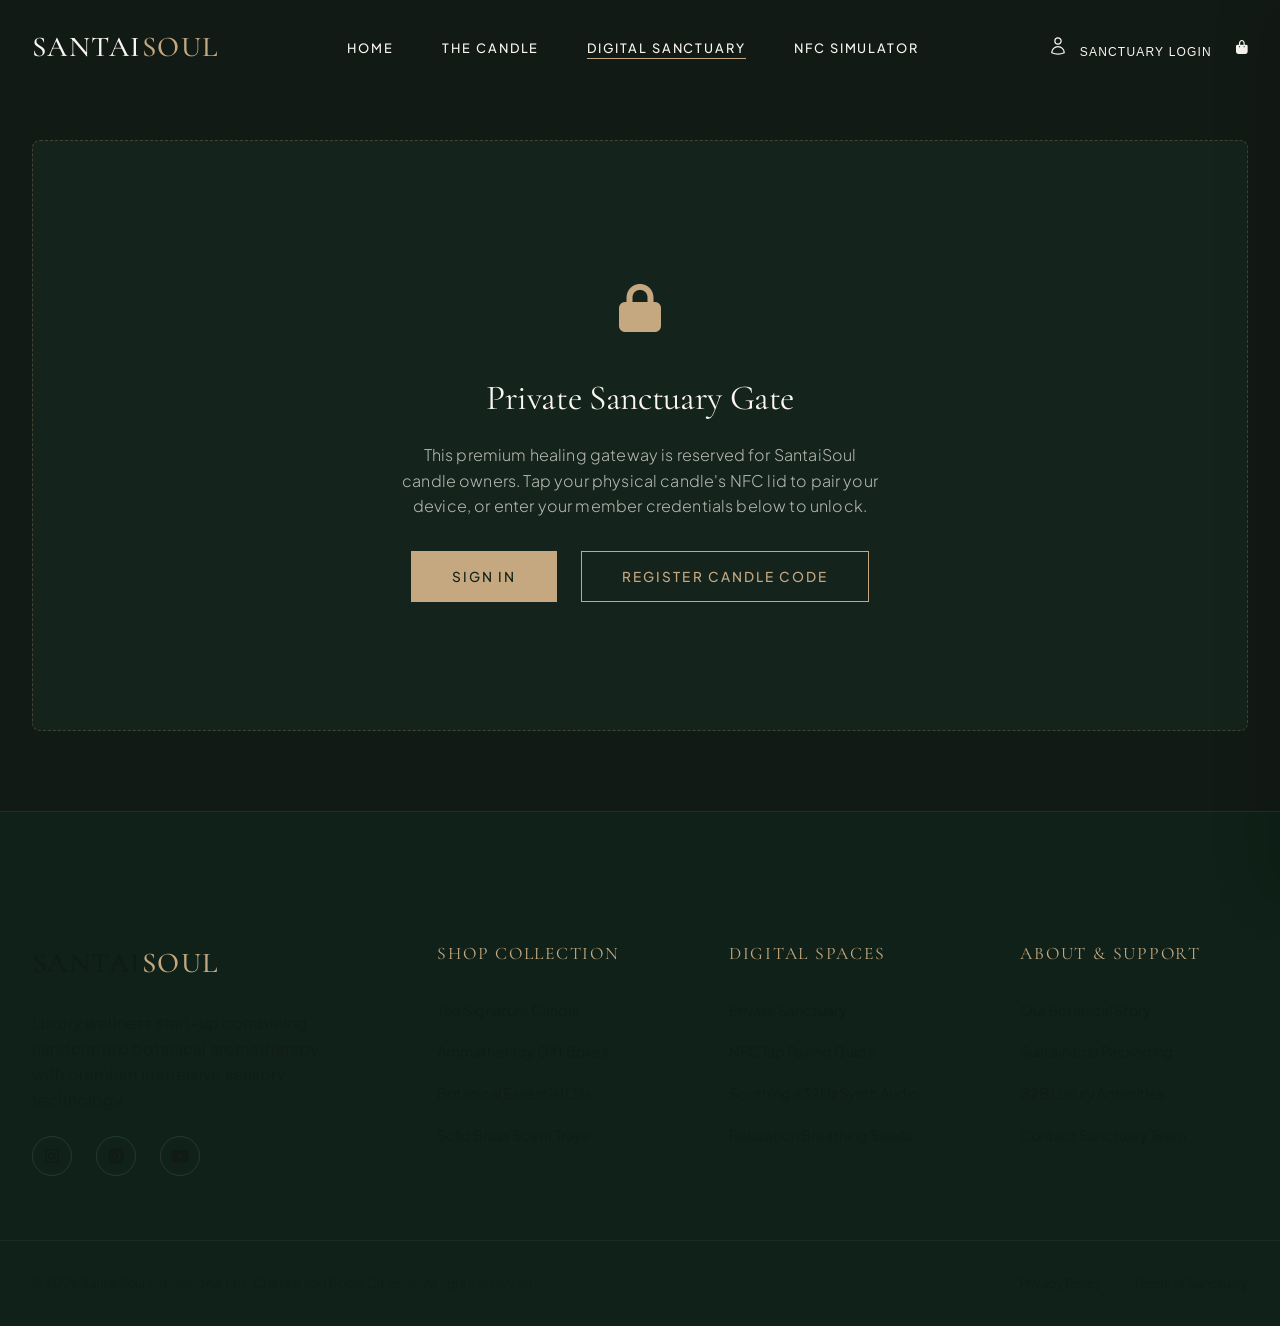
==== membership.html @ ef6b56a1 "Initial commit: High-fidelity SantaiSoul wellness website prototype with dynamic sound engine, Strip" ====
<!DOCTYPE html>
<html lang="en">
<head>
  <meta charset="UTF-8">
  <meta name="viewport" content="width=device-width, initial-scale=1.0">
  <title>Your Digital Sanctuary | SantaiSoul Wellness</title>
  <meta name="description" content="Enter your private digital sanctuary. Stream handcrafted 432Hz/528Hz meditation soundscapes generated in real-time.">
  
  <!-- CSS Stylesheets -->
  <link rel="stylesheet" href="assets/css/style.css">
  
  <!-- FontAwesome for Icons -->
  <link rel="stylesheet" href="https://cdnjs.cloudflare.com/ajax/libs/font-awesome/6.4.0/css/all.min.css">
</head>
<body class="dark-mode"> <!-- Force cozy night mode for premium meditation vibes -->

  <!-- --- NAVIGATION --- -->
  <header>
    <div class="container nav-container">
      <a href="index.html" class="logo" style="color: var(--color-text-light);">SANTAI<span>SOUL</span></a>
      
      <nav>
        <ul class="nav-links">
          <li><a href="index.html" style="color: var(--color-text-light);">Home</a></li>
          <li><a href="product.html" style="color: var(--color-text-light);">The Candle</a></li>
          <li><a href="membership.html" class="active" style="color: var(--color-text-light);">Digital Sanctuary</a></li>
          <li><a href="nfc-tap.html" style="color: var(--color-text-light);">NFC Simulator</a></li>
        </ul>
      </nav>
      
      <div class="nav-actions">
        <button class="nav-action-btn" id="login-nav-btn" aria-label="Sanctuary Login" style="color: var(--color-text-light);">
          <i class="fa-regular fa-user"></i>
        </button>
        <button class="nav-action-btn" id="cart-toggle" aria-label="Shopping Bag" style="color: var(--color-text-light);">
          <i class="fa-solid fa-bag-shopping"></i>
          <span class="cart-count" style="display: none;">0</span>
        </button>
      </div>
    </div>
  </header>

  <!-- --- MAIN GATEWAY CONTAINER --- -->
  <main class="container" style="padding-top: 140px; padding-bottom: 80px; min-height: 80vh;">
    
    <!-- --- STATE 1: GATED/LOCKED EXPERIENCE --- -->
    <div id="locked-sanctuary-view" class="sanctuary-locked-overlay" style="display: none;">
      <div class="locked-icon">
        <i class="fa-solid fa-lock"></i>
      </div>
      <h1 class="locked-title">Private Sanctuary Gate</h1>
      <p class="locked-desc">This premium healing gateway is reserved for SantaiSoul candle owners. Tap your physical candle's NFC lid to pair your device, or enter your member credentials below to unlock.</p>
      <div style="display:flex; gap:1.5rem;">
        <button onclick="triggerMSModal('login')" class="btn-premium solid-gold">Sign In</button>
        <button onclick="triggerMSModal('signup')" class="btn-premium outline-gold">Register Candle Code</button>
      </div>
    </div>

    <!-- --- STATE 2: ACTIVE PREMIUM DASHBOARD --- -->
    <div id="active-sanctuary-view" style="display: none;">
      
      <!-- Welcome Header -->
      <div class="dashboard-header">
        <div class="dashboard-user">
          <div class="user-avatar" id="user-initials">VS</div>
          <div class="user-details">
            <h2 id="user-welcome-title">Welcome, Victor Masterpiece</h2>
            <span>Active Premium Member</span>
          </div>
        </div>
        <div>
          <button onclick="logoutSanctuary()" class="btn-premium outline-gold" style="padding: 0.6rem 1.2rem; font-size:0.75rem;">Sign Out</button>
        </div>
      </div>

      <!-- Main Dashboard Grid -->
      <div class="sanctuary-grid">
        
        <!-- Web Audio Synthesizer Interface -->
        <div class="healing-player-container">
          <div class="breathing-ring-wrapper">
            <div class="breathing-ring">
              <div class="breathing-ring-core" id="breathing-ring-core"></div>
            </div>
          </div>
          <div class="breathing-state-txt" id="breathing-state-text">Sanctuary Paused</div>
          
          <div style="margin-top: 1.5rem; max-width: 480px; margin-bottom: 2rem;">
            <h3 id="dash-current-track-title" style="font-size: 1.8rem; color: var(--color-gold-accent); margin-bottom: 0.5rem;">Grounding Earth (432Hz)</h3>
            <p id="dash-current-track-desc" style="font-size: 0.85rem; color: rgba(250,246,240,0.6);">Deep earthy frequencies to calm the nervous system and release muscle tension.</p>
          </div>

          <!-- Controls -->
          <div class="player-controls">
            <button class="player-btn" onclick="healingSynth.triggerSingleChime()" title="Trigger Wind Bell">
              <i class="fa-solid fa-bell"></i>
            </button>
            <button class="player-btn play-pause" id="dash-play-pause" title="Play / Silence">
              <svg width="24" height="24" viewBox="0 0 24 24" fill="currentColor" style="color: var(--color-green-dark); margin-left: 3px;">
                <path d="M8 5v14l11-7z"/>
              </svg>
            </button>
            <button class="player-btn" onclick="toggleChimesToggle()" id="chimes-toggle" title="Toggle Auto Breeze" style="color: var(--color-gold-accent); border-color: var(--color-gold-accent);">
              <i class="fa-solid fa-wind"></i>
            </button>
          </div>
        </div>

        <!-- Audio Playlist presets selector -->
        <div class="playlist-container" style="background: rgba(250,246,240,0.02); border: 1px solid rgba(250,246,240,0.05); padding: 1.5rem; border-radius:8px;">
          <h4>Healing Frequencies presets</h4>
          
          <div class="playlist-track active" data-index="0">
            <div class="track-meta">
              <span class="track-number">01</span>
              <div>
                <div class="track-title">Grounding Earth (432Hz)</div>
                <div style="font-size:0.7rem; color: rgba(250,246,240,0.4); text-transform:uppercase; letter-spacing:0.05em;">Lichen & Moss Sync</div>
              </div>
            </div>
            <span class="track-duration"><i class="fa-solid fa-waveform"></i> Drone</span>
          </div>

          <div class="playlist-track" data-index="1">
            <div class="track-meta">
              <span class="track-number">02</span>
              <div>
                <div class="track-title">Celestial Calm (528Hz)</div>
                <div style="font-size:0.7rem; color: rgba(250,246,240,0.4); text-transform:uppercase; letter-spacing:0.05em;">Cosmic Lavender Sync</div>
              </div>
            </div>
            <span class="track-duration"><i class="fa-solid fa-waveform"></i> Solar</span>
          </div>

          <div class="playlist-track" data-index="2">
            <div class="track-meta">
              <span class="track-number">03</span>
              <div>
                <div class="track-title">Aura Cleansing (396Hz)</div>
                <div style="font-size:0.7rem; color: rgba(250,246,240,0.4); text-transform:uppercase; letter-spacing:0.05em;">Essential Botanical Sync</div>
              </div>
            </div>
            <span class="track-duration"><i class="fa-solid fa-waveform"></i> Sub-Bass</span>
          </div>

          <div style="margin-top: 2rem; border-top: 1px solid rgba(250,246,240,0.08); padding-top: 1.5rem;">
            <h4 style="border-bottom:none; margin-bottom: 0.5rem;">Aromatherapy Session Log</h4>
            <p style="font-size:0.8rem; color:rgba(250,246,240,0.5); margin-bottom: 1rem;">Log today's self-care pairing to record your cortisol trends.</p>
            <button onclick="logAromaSession()" class="btn-premium outline-gold" style="width:100%; padding:0.8rem 1rem; font-size:0.8rem;">Log Scent Session</button>
          </div>
        </div>

      </div>

    </div>

  </main>

  <!-- --- FOOTER --- -->
  <footer>
    <div class="container footer-grid">
      <div class="footer-brand-col">
        <a href="index.html" class="logo" style="color: var(--color-cream-primary);">SANTAI<span>SOUL</span></a>
        <p>Luxury wellness start-up combining handcrafted botanical aromatherapy with premium immersive sensory technology.</p>
        <div class="footer-socials">
          <a href="#" class="footer-social-link" aria-label="Instagram"><i class="fa-brands fa-instagram"></i></a>
          <a href="#" class="footer-social-link" aria-label="Pinterest"><i class="fa-brands fa-pinterest"></i></a>
          <a href="#" class="footer-social-link" aria-label="YouTube"><i class="fa-brands fa-youtube"></i></a>
        </div>
      </div>
      <div>
        <h4 class="footer-col-title">Shop Collection</h4>
        <ul class="footer-links">
          <li><a href="product.html">The Signature Candle</a></li>
          <li><a href="#">Aromatherapy Gift Boxes</a></li>
          <li><a href="#">Botanical Essential Oils</a></li>
          <li><a href="#">Solid Brass Scent Trays</a></li>
        </ul>
      </div>
      <div>
        <h4 class="footer-col-title">Digital Spaces</h4>
        <ul class="footer-links">
          <li><a href="membership.html">Private Sanctuary</a></li>
          <li><a href="nfc-tap.html">NFC Tap Pairing Guide</a></li>
          <li><a href="#">Soothing 432Hz Synth Audio</a></li>
          <li><a href="#">Relaxation Breathing Swells</a></li>
        </ul>
      </div>
      <div>
        <h4 class="footer-col-title">About & Support</h4>
        <ul class="footer-links">
          <li><a href="#">Our Botanical Story</a></li>
          <li><a href="#">Sustainable Packaging</a></li>
          <li><a href="#">B2B Luxury Amenities</a></li>
          <li><a href="#">Contact Sanctuary Team</a></li>
        </ul>
      </div>
    </div>
    <div class="container footer-bottom">
      <p>&copy; 2026 SantaiSoul International Ltd. Crafted for Global Citizens. All rights reserved.</p>
      <div style="display: flex; gap: 2rem;">
        <a href="#">Privacy Policy</a>
        <a href="#">Terms of Sanctuary</a>
      </div>
    </div>
  </footer>

  <!-- --- SIDE BAR SHOPPING DRAWER --- -->
  <div class="cart-overlay" id="cart-overlay"></div>
  <div class="cart-drawer" id="cart-drawer">
    <div class="cart-header">
      <h3 class="cart-title">Your Sanctuary Bag</h3>
      <button class="close-cart-btn" id="close-cart"><i class="fa-solid fa-xmark"></i></button>
    </div>
    <div class="cart-items-wrapper" id="cart-items-container">
      <!-- Generated via JS -->
    </div>
    <div class="cart-footer">
      <div class="cart-subtotal-row">
        <span class="cart-subtotal-label">Subtotal</span>
        <span class="cart-subtotal-price" id="cart-subtotal">$0.00</span>
      </div>
      <button class="btn-premium solid-green" id="checkout-btn" style="width: 100%; display: none;">Checkout with Stripe</button>
    </div>
  </div>

  <!-- --- STRIPE CHECKOUT MODAL FRAME --- -->
  <div class="stripe-checkout-modal" id="stripe-checkout-modal">
    <div class="stripe-header">
      <div class="stripe-brand">
        <i class="fa-brands fa-stripe"></i> Stripe checkout
      </div>
      <button id="stripe-close" style="background:none; border:none; cursor:pointer; font-size:1.2rem;"><i class="fa-solid fa-xmark"></i></button>
    </div>
    <form id="stripe-payment-form" class="stripe-body">
      <div class="stripe-form-group">
        <label class="stripe-form-label" for="stripe-email">Email Address</label>
        <input type="email" id="stripe-email" class="stripe-input" placeholder="you@domain.com" required value="customer@globalwellness.com">
      </div>
      <div class="stripe-form-group">
        <label class="stripe-form-label">Credit Card Details</label>
        <div class="stripe-card-input-wrapper">
          <i class="fa-regular fa-credit-card" style="color: #635bff;"></i>
          <input type="text" class="stripe-input" placeholder="4242 4242 4242 4242" style="border:none; padding:0; flex-grow:1;" required value="4242 4242 4242 4242">
          <input type="text" placeholder="MM/YY" style="border:none; padding:0; width:50px; text-align:center;" required value="12/28">
          <input type="text" placeholder="CVC" style="border:none; padding:0; width:40px; text-align:center;" required value="123">
        </div>
      </div>
      <div class="stripe-form-group">
        <label class="stripe-form-label" for="stripe-name">Name on Card</label>
        <input type="text" id="stripe-name" class="stripe-input" placeholder="Victor Masterpiece" required value="Victor Masterpiece">
      </div>
      <button type="submit" id="stripe-submit-btn" class="stripe-submit-btn">Pay Now</button>
    </form>
  </div>

  <!-- --- MEMBERSTACK MODAL GATE --- -->
  <div class="memberstack-modal" id="memberstack-modal">
    <button class="ms-close-btn" id="ms-close"><i class="fa-solid fa-xmark"></i></button>
    <div class="ms-header">
      <h3 class="ms-logo" id="ms-modal-title">Join the <span>Sanctuary</span></h3>
      <p class="ms-subtitle" id="ms-modal-subtitle">Sign up to unlock custom digital healing pathways, meditations, and sensory tracks.</p>
    </div>
    <form class="ms-form" id="ms-form">
      <div class="ms-input-group" id="name-group">
        <label class="ms-label" for="ms-name">Full Name</label>
        <input type="text" id="ms-name" class="ms-input" placeholder="Victor Masterpiece" value="Victor Masterpiece">
      </div>
      <div class="ms-input-group">
        <label class="ms-label" for="ms-email">Email Address</label>
        <input type="email" id="ms-email" class="ms-input" placeholder="client@santaisoul.com" required value="client@santaisoul.com">
      </div>
      <div class="ms-input-group">
        <label class="ms-label" for="ms-pass">Password</label>
        <input type="password" id="ms-pass" class="ms-input" placeholder="••••••••" required value="comfortingscent432">
      </div>
      <button type="submit" id="ms-submit-btn" class="btn-premium solid-green" style="margin-top: 1rem; width:100%;">Begin Your Journey</button>
    </form>
    <p class="ms-footer-text" id="ms-switch-type">Already a member? <a href="#">Sign In</a></p>
  </div>

  <!-- JavaScript Scripts -->
  <script src="assets/js/main.js"></script>
  <script src="assets/js/audio.js"></script>

  <script>
    // Premium Dashboard Authentication Guard
    document.addEventListener('DOMContentLoaded', () => {
      checkSanctuaryAuth();
    });

    function checkSanctuaryAuth() {
      const user = JSON.parse(localStorage.getItem('santaisoul_user'));
      const lockedView = document.getElementById('locked-sanctuary-view');
      const activeView = document.getElementById('active-sanctuary-view');

      if (user && user.premium) {
        lockedView.style.display = 'none';
        activeView.style.display = 'block';

        // Load personalized user details
        document.getElementById('user-welcome-title').textContent = `Welcome, ${user.name}`;
        
        // Init initials badge
        const initials = user.name.split(' ').map(n => n[0]).join('').toUpperCase().substring(0, 2);
        document.getElementById('user-initials').textContent = initials;
      } else {
        lockedView.style.display = 'flex';
        activeView.style.display = 'none';
      }
    }

    function logoutSanctuary() {
      localStorage.removeItem('santaisoul_user');
      if (typeof healingSynth !== 'undefined' && healingSynth.isPlaying) {
        healingSynth.stop();
      }
      alert("Logged out of Digital Sanctuary.");
      window.location.reload();
    }

    // Toggle auto chime breeze
    let chimesEnabled = true;
    function toggleChimesToggle() {
      const btn = document.getElementById('chimes-toggle');
      chimesEnabled = !chimesEnabled;
      
      if (chimesEnabled) {
        btn.style.color = "var(--color-gold-accent)";
        btn.style.borderColor = "var(--color-gold-accent)";
        // If synth is playing, trigger schedule chimes
        if (typeof healingSynth !== 'undefined') {
          healingSynth.chimeGain.gain.setValueAtTime(0.05, healingSynth.ctx.currentTime);
        }
      } else {
        btn.style.color = "rgba(250,246,240,0.3)";
        btn.style.borderColor = "rgba(250,246,240,0.1)";
        if (typeof healingSynth !== 'undefined' && healingSynth.ctx) {
          healingSynth.chimeGain.gain.setValueAtTime(0.0, healingSynth.ctx.currentTime);
        }
      }
    }

    function logAromaSession() {
      const user = JSON.parse(localStorage.getItem('santaisoul_user'));
      alert(`🌿 Session Logged! ${user.name}'s daily alignment score is 98%. Today's grounding frequency of 432Hz is successfully synchronized to the Soul Candle scent notes.`);
    }
  </script>
</body>
</html>
---- assets/css/style.css ----
/* @import Google Fonts */
@import url('https://fonts.googleapis.com/css2?family=Cormorant+Garamond:ital,wght@0,300;0,400;0,500;0,600;1,300;1,400&family=Plus+Jakarta+Sans:wght@300;400;500;600;700&display=swap');

/* --- PREMIUM DESIGN SYSTEM & VARIABLES --- */
:root {
  /* Color Palette */
  --color-green-primary: #1B3B2B;      /* Rich earthy forest green */
  --color-green-dark: #0F2118;         /* Deep obsidian green */
  --color-green-light: #2A523D;        /* Calming moss green */
  --color-cream-primary: #FAF6F0;     /* Elegant warm alabaster */
  --color-cream-dark: #F3ECE2;        /* Brushed linen */
  --color-cream-light: #FCFAF7;       /* Pure linen shine */
  --color-gold-accent: #C5A880;       /* Antique warm gold */
  --color-gold-hover: #D7BE9B;        /* Soft glowing gold */
  --color-charcoal-dark: #121A16;     /* Digital sanctuary background */
  --color-gray-dark: #2B3A32;
  --color-gray-light: #EBE5DC;
  --color-text-dark: #1B3B2B;
  --color-text-light: #FAF6F0;
  --color-text-muted: #6B7C73;

  /* Font Families */
  --font-serif: 'Cormorant Garamond', serif;
  --font-sans: 'Plus Jakarta Sans', sans-serif;

  /* Transition Speeds */
  --transition-fast: 0.2s cubic-bezier(0.25, 0.46, 0.45, 0.94);
  --transition-smooth: 0.4s cubic-bezier(0.16, 1, 0.3, 1);
  --transition-slow: 0.8s cubic-bezier(0.16, 1, 0.3, 1);

  /* Spacing */
  --spacing-xs: 0.5rem;
  --spacing-sm: 1rem;
  --spacing-md: 2rem;
  --spacing-lg: 4rem;
  --spacing-xl: 8rem;
}

/* --- CORE ELEMENTS & GLOBAL TYPOGRAPHY --- */
* {
  box-sizing: border-box;
  margin: 0;
  padding: 0;
}

html {
  scroll-behavior: smooth;
  font-size: 16px;
}

body {
  font-family: var(--font-sans);
  background-color: var(--color-cream-primary);
  color: var(--color-text-dark);
  line-height: 1.6;
  overflow-x: hidden;
  -webkit-font-smoothing: antialiased;
  -moz-osx-font-smoothing: grayscale;
}

body.dark-mode {
  background-color: var(--color-charcoal-dark);
  color: var(--color-text-light);
  --color-text-dark: #FAF6F0;
  --color-cream-primary: #121A16;
  --color-cream-dark: #18221D;
  --color-gray-light: #202D27;
}

h1, h2, h3, h4, h5, h6 {
  font-family: var(--font-serif);
  font-weight: 400;
  letter-spacing: -0.01em;
}

p {
  font-weight: 300;
  letter-spacing: 0.01em;
}

a {
  color: inherit;
  text-decoration: none;
  transition: var(--transition-fast);
}

img {
  max-width: 100%;
  height: auto;
  display: block;
}

/* --- REUSABLE UTILITIES --- */
.container {
  max-width: 1400px;
  margin: 0 auto;
  padding: 0 var(--spacing-md);
}

.flex-center {
  display: flex;
  align-items: center;
  justify-content: center;
}

.text-center {
  text-align: center;
}

.gold-accent-text {
  color: var(--color-gold-accent);
  font-family: var(--font-serif);
  font-style: italic;
  font-weight: 500;
}

/* --- BUTTONS & CONTROLS --- */
.btn-premium {
  display: inline-block;
  padding: 1rem 2.5rem;
  font-family: var(--font-sans);
  font-size: 0.85rem;
  font-weight: 500;
  text-transform: uppercase;
  letter-spacing: 0.15em;
  border-radius: 0;
  cursor: pointer;
  transition: var(--transition-smooth);
  position: relative;
  overflow: hidden;
  text-align: center;
}

.btn-premium.solid-green {
  background-color: var(--color-green-primary);
  color: var(--color-cream-primary);
  border: 1px solid var(--color-green-primary);
}

.btn-premium.solid-green:hover {
  background-color: var(--color-green-dark);
  border-color: var(--color-green-dark);
  transform: translateY(-2px);
  box-shadow: 0 10px 20px rgba(27, 59, 43, 0.15);
}

.btn-premium.outline-green {
  background-color: transparent;
  color: var(--color-green-primary);
  border: 1px solid var(--color-green-primary);
}

.btn-premium.outline-green:hover {
  background-color: var(--color-green-primary);
  color: var(--color-cream-primary);
  transform: translateY(-2px);
}

.btn-premium.solid-gold {
  background-color: var(--color-gold-accent);
  color: var(--color-green-dark);
  border: 1px solid var(--color-gold-accent);
}

.btn-premium.solid-gold:hover {
  background-color: var(--color-gold-hover);
  border-color: var(--color-gold-hover);
  transform: translateY(-2px);
  box-shadow: 0 10px 20px rgba(197, 168, 128, 0.25);
}

.btn-premium.outline-gold {
  background-color: transparent;
  color: var(--color-gold-accent);
  border: 1px solid var(--color-gold-accent);
}

.btn-premium.outline-gold:hover {
  background-color: var(--color-gold-accent);
  color: var(--color-green-dark);
  transform: translateY(-2px);
}

body.dark-mode .btn-premium.outline-green {
  color: var(--color-cream-primary);
  border-color: var(--color-cream-primary);
}
body.dark-mode .btn-premium.outline-green:hover {
  background-color: var(--color-cream-primary);
  color: var(--color-green-dark);
}

/* --- HEADER / NAVIGATION --- */
header {
  position: fixed;
  top: 0;
  left: 0;
  width: 100%;
  z-index: 100;
  padding: 1.5rem 0;
  transition: var(--transition-smooth);
}

header.scrolled {
  background-color: rgba(250, 246, 240, 0.95);
  backdrop-filter: blur(10px);
  padding: 1rem 0;
  border-bottom: 1px solid rgba(27, 59, 43, 0.08);
}

body.dark-mode header.scrolled {
  background-color: rgba(18, 26, 22, 0.95);
  border-bottom: 1px solid rgba(250, 246, 240, 0.08);
}

.nav-container {
  display: flex;
  justify-content: space-between;
  align-items: center;
}

.logo {
  font-family: var(--font-serif);
  font-size: 1.8rem;
  font-weight: 500;
  letter-spacing: 0.05em;
  color: var(--color-green-primary);
}

body.dark-mode .logo {
  color: var(--color-text-light);
}

.logo span {
  color: var(--color-gold-accent);
}

.nav-links {
  display: flex;
  gap: 3rem;
  list-style: none;
}

.nav-links a {
  font-size: 0.8rem;
  text-transform: uppercase;
  letter-spacing: 0.15em;
  font-weight: 500;
  color: var(--color-green-primary);
  position: relative;
  padding: 0.2rem 0;
}

body.dark-mode .nav-links a {
  color: var(--color-text-light);
}

.nav-links a::after {
  content: '';
  position: absolute;
  bottom: 0;
  left: 0;
  width: 0;
  height: 1px;
  background-color: var(--color-gold-accent);
  transition: var(--transition-smooth);
}

.nav-links a:hover::after,
.nav-links a.active::after {
  width: 100%;
}

.nav-actions {
  display: flex;
  align-items: center;
  gap: 1.5rem;
}

.nav-action-btn {
  background: none;
  border: none;
  cursor: pointer;
  position: relative;
  color: var(--color-green-primary);
  transition: var(--transition-fast);
}

body.dark-mode .nav-action-btn {
  color: var(--color-text-light);
}

.nav-action-btn:hover {
  color: var(--color-gold-accent);
  transform: translateY(-1px);
}

.cart-count {
  position: absolute;
  top: -8px;
  right: -10px;
  background-color: var(--color-gold-accent);
  color: var(--color-green-dark);
  font-size: 0.65rem;
  font-weight: 700;
  width: 16px;
  height: 16px;
  border-radius: 50%;
  display: flex;
  align-items: center;
  justify-content: center;
  border: 1px solid var(--color-cream-primary);
}

/* --- HERO SECTION --- */
.hero {
  min-height: 100vh;
  display: flex;
  align-items: center;
  position: relative;
  padding-top: 100px;
  background-color: var(--color-cream-dark);
  overflow: hidden;
}

.hero-grid {
  display: grid;
  grid-template-columns: 1.1fr 0.9fr;
  gap: var(--spacing-lg);
  align-items: center;
}

.hero-content {
  opacity: 0;
  transform: translateY(30px);
  animation: premiumFadeInUp 1.2s cubic-bezier(0.16, 1, 0.3, 1) forwards;
  animation-delay: 0.2s;
}

.hero-subtitle {
  font-size: 0.85rem;
  text-transform: uppercase;
  letter-spacing: 0.2em;
  color: var(--color-gold-accent);
  margin-bottom: 1.5rem;
  font-weight: 600;
  display: flex;
  align-items: center;
  gap: 0.75rem;
}

.hero-subtitle::before {
  content: '';
  display: inline-block;
  width: 20px;
  height: 1px;
  background-color: var(--color-gold-accent);
}

.hero-title {
  font-size: 4.5rem;
  line-height: 1.1;
  color: var(--color-green-primary);
  margin-bottom: 2rem;
  font-weight: 300;
}

body.dark-mode .hero-title {
  color: var(--color-text-light);
}

.hero-desc {
  font-size: 1.1rem;
  color: var(--color-text-muted);
  margin-bottom: 3rem;
  max-width: 520px;
}

.hero-actions {
  display: flex;
  gap: 1.5rem;
  align-items: center;
}

.hero-image-wrapper {
  position: relative;
  opacity: 0;
  transform: scale(0.95);
  animation: premiumScaleInUp 1.5s cubic-bezier(0.16, 1, 0.3, 1) forwards;
  animation-delay: 0.4s;
  height: 580px;
}

.hero-image-container {
  width: 100%;
  height: 100%;
  overflow: hidden;
  border-top-left-radius: 200px;
  border-bottom-right-radius: 200px;
  box-shadow: 0 30px 60px rgba(27, 59, 43, 0.12);
  border: 1px solid rgba(197, 168, 128, 0.2);
}

.hero-image-container img {
  width: 100%;
  height: 100%;
  object-fit: cover;
  transition: transform 6s cubic-bezier(0.16, 1, 0.3, 1);
}

.hero-image-container:hover img {
  transform: scale(1.05);
}

.hero-badge {
  position: absolute;
  bottom: 40px;
  left: -30px;
  background: rgba(250, 246, 240, 0.85);
  backdrop-filter: blur(15px);
  padding: 1.5rem 2rem;
  border: 1px solid rgba(197, 168, 128, 0.25);
  box-shadow: 0 20px 40px rgba(0, 0, 0, 0.05);
  display: flex;
  align-items: center;
  gap: 1rem;
  animation: floatSlow 4s ease-in-out infinite alternate;
}

body.dark-mode .hero-badge {
  background: rgba(18, 26, 22, 0.85);
}

.hero-badge-icon {
  width: 40px;
  height: 40px;
  border-radius: 50%;
  background-color: var(--color-green-primary);
  color: var(--color-cream-primary);
  display: flex;
  align-items: center;
  justify-content: center;
  font-size: 1rem;
}

.hero-badge-text h4 {
  font-size: 1.1rem;
  font-weight: 500;
  margin-bottom: 0.1rem;
}

.hero-badge-text p {
  font-size: 0.75rem;
  color: var(--color-text-muted);
  text-transform: uppercase;
  letter-spacing: 0.05em;
}

/* --- AMBIENT SOUND CONTROLLER (FLOATING) --- */
.ambient-glow-player {
  position: fixed;
  bottom: 2rem;
  right: 2rem;
  background: rgba(250, 246, 240, 0.8);
  backdrop-filter: blur(15px);
  border: 1px solid rgba(197, 168, 128, 0.2);
  border-radius: 50px;
  padding: 0.6rem 1.2rem;
  display: flex;
  align-items: center;
  gap: 0.8rem;
  box-shadow: 0 15px 35px rgba(27, 59, 43, 0.1);
  z-index: 99;
  cursor: pointer;
  transition: var(--transition-smooth);
}

body.dark-mode .ambient-glow-player {
  background: rgba(18, 26, 22, 0.8);
}

.ambient-glow-player:hover {
  transform: translateY(-3px);
  box-shadow: 0 20px 45px rgba(27, 59, 43, 0.15);
  border-color: var(--color-gold-accent);
}

.ambient-orb {
  width: 14px;
  height: 14px;
  border-radius: 50%;
  background-color: var(--color-gold-accent);
  position: relative;
}

.ambient-orb::before {
  content: '';
  position: absolute;
  top: -6px;
  left: -6px;
  right: -6px;
  bottom: -6px;
  border-radius: 50%;
  border: 1px solid var(--color-gold-accent);
  animation: breathingOrb 3s ease-in-out infinite;
  opacity: 0.6;
}

.ambient-text {
  font-size: 0.75rem;
  text-transform: uppercase;
  letter-spacing: 0.15em;
  font-weight: 500;
  color: var(--color-green-primary);
}

body.dark-mode .ambient-text {
  color: var(--color-text-light);
}

/* --- SECTION GENERAL --- */
.section {
  padding: var(--spacing-xl) 0;
}

.section-title-wrapper {
  margin-bottom: var(--spacing-lg);
  max-width: 600px;
}

.section-subtitle {
  font-size: 0.8rem;
  text-transform: uppercase;
  letter-spacing: 0.2em;
  color: var(--color-gold-accent);
  margin-bottom: 1rem;
  font-weight: 600;
  display: block;
}

.section-title {
  font-size: 3rem;
  line-height: 1.2;
  color: var(--color-green-primary);
}

body.dark-mode .section-title {
  color: var(--color-text-light);
}

/* --- BRAND CONCEPT SECTION (AESOP STYLE) --- */
.concept-grid {
  display: grid;
  grid-template-columns: 1fr 1.2fr;
  gap: var(--spacing-xl);
  align-items: center;
}

.concept-left {
  position: relative;
}

.concept-left img {
  border-top-right-radius: 120px;
  border-bottom-left-radius: 120px;
  border: 1px solid rgba(197, 168, 128, 0.15);
  box-shadow: 0 25px 50px rgba(0,0,0,0.06);
}

.concept-right {
  display: flex;
  flex-direction: column;
  gap: var(--spacing-md);
}

.concept-card {
  display: flex;
  gap: 1.5rem;
  border-bottom: 1px solid rgba(27, 59, 43, 0.08);
  padding-bottom: 2rem;
}

body.dark-mode .concept-card {
  border-bottom-color: rgba(250, 246, 240, 0.08);
}

.concept-card:last-child {
  border-bottom: none;
}

.concept-num {
  font-family: var(--font-serif);
  font-size: 1.5rem;
  color: var(--color-gold-accent);
  font-weight: 500;
}

.concept-body h3 {
  font-size: 1.5rem;
  color: var(--color-green-primary);
  margin-bottom: 0.5rem;
}

body.dark-mode .concept-body h3 {
  color: var(--color-text-light);
}

.concept-body p {
  color: var(--color-text-muted);
  font-size: 0.95rem;
}

/* --- THE SIGNATURE PRODUCTS SECTION --- */
.product-slider-container {
  margin-top: var(--spacing-md);
}

.product-showcase-grid {
  display: grid;
  grid-template-columns: repeat(3, 1fr);
  gap: var(--spacing-md);
}

.product-card {
  background-color: var(--color-cream-light);
  border: 1px solid rgba(27, 59, 43, 0.05);
  padding: var(--spacing-md);
  transition: var(--transition-smooth);
  display: flex;
  flex-direction: column;
  justify-content: space-between;
}

body.dark-mode .product-card {
  background-color: var(--color-cream-dark);
  border-color: rgba(250, 246, 240, 0.05);
}

.product-card:hover {
  transform: translateY(-8px);
  border-color: var(--color-gold-accent);
  box-shadow: 0 20px 40px rgba(27, 59, 43, 0.05);
}

.product-card-img {
  position: relative;
  overflow: hidden;
  height: 320px;
  background-color: var(--color-cream-dark);
  margin-bottom: 1.5rem;
  display: flex;
  align-items: center;
  justify-content: center;
}

.product-card-img img {
  height: 90%;
  object-fit: contain;
  transition: var(--transition-slow);
}

.product-card:hover .product-card-img img {
  transform: scale(1.06);
}

.nfc-badge-pill {
  position: absolute;
  top: 1rem;
  right: 1rem;
  background-color: var(--color-green-primary);
  color: var(--color-cream-primary);
  font-size: 0.65rem;
  text-transform: uppercase;
  letter-spacing: 0.1em;
  padding: 0.4rem 0.8rem;
  border-radius: 20px;
  display: flex;
  align-items: center;
  gap: 0.4rem;
  font-weight: 500;
  box-shadow: 0 4px 10px rgba(0,0,0,0.1);
}

.nfc-badge-pill i {
  color: var(--color-gold-accent);
}

.product-card-info {
  margin-bottom: 1.5rem;
}

.product-card-title {
  font-size: 1.6rem;
  color: var(--color-green-primary);
  margin-bottom: 0.3rem;
}

body.dark-mode .product-card-title {
  color: var(--color-text-light);
}

.product-card-cat {
  font-size: 0.75rem;
  text-transform: uppercase;
  letter-spacing: 0.1em;
  color: var(--color-text-muted);
  margin-bottom: 0.8rem;
  display: block;
}

.product-card-price {
  font-family: var(--font-serif);
  font-size: 1.3rem;
  color: var(--color-gold-accent);
  font-weight: 500;
}

/* --- MEMBERSHIP BANNER (THE GATED EXPERIENCE) --- */
.membership-cta {
  background-color: var(--color-green-primary);
  color: var(--color-cream-primary);
  padding: var(--spacing-xl) 0;
  position: relative;
  overflow: hidden;
}

.membership-cta::before {
  content: '';
  position: absolute;
  top: -10%;
  right: -10%;
  width: 400px;
  height: 400px;
  border-radius: 50%;
  background: radial-gradient(circle, rgba(197, 168, 128, 0.15) 0%, transparent 70%);
  animation: breathingOrb 8s ease-in-out infinite alternate;
}

.membership-cta-grid {
  display: grid;
  grid-template-columns: 1fr 1fr;
  gap: var(--spacing-lg);
  align-items: center;
}

.membership-cta-text h2 {
  font-size: 3.5rem;
  line-height: 1.1;
  margin-bottom: 1.5rem;
}

.membership-cta-text p {
  font-size: 1.1rem;
  opacity: 0.85;
  margin-bottom: 2.5rem;
  max-width: 500px;
}

.membership-features-list {
  display: grid;
  grid-template-columns: 1fr 1fr;
  gap: 2rem;
  list-style: none;
}

.membership-feat-item {
  display: flex;
  gap: 1rem;
  align-items: flex-start;
}

.membership-feat-icon {
  color: var(--color-gold-accent);
  font-size: 1.2rem;
  margin-top: 0.2rem;
}

.membership-feat-desc h4 {
  font-size: 1.1rem;
  font-weight: 500;
  margin-bottom: 0.3rem;
}

.membership-feat-desc p {
  font-size: 0.85rem;
  opacity: 0.7;
}

/* --- DIGITAL SANCTUARY MEMBERSHIP PORTAL (DARK MODE DASHBOARD) --- */
.sanctuary-dashboard {
  background-color: var(--color-charcoal-dark);
  color: var(--color-text-light);
  border-radius: 12px;
  border: 1px solid rgba(197, 168, 128, 0.15);
  padding: var(--spacing-md);
  margin-top: var(--spacing-lg);
  box-shadow: 0 40px 80px rgba(0, 0, 0, 0.3);
}

.dashboard-header {
  display: flex;
  justify-content: space-between;
  align-items: center;
  border-bottom: 1px solid rgba(250, 246, 240, 0.08);
  padding-bottom: var(--spacing-sm);
  margin-bottom: var(--spacing-md);
}

.dashboard-user {
  display: flex;
  align-items: center;
  gap: 1rem;
}

.user-avatar {
  width: 48px;
  height: 48px;
  border-radius: 50%;
  background: var(--color-green-primary);
  border: 1px solid var(--color-gold-accent);
  display: flex;
  align-items: center;
  justify-content: center;
  font-family: var(--font-serif);
  font-size: 1.2rem;
  color: var(--color-gold-accent);
}

.user-details h4 {
  font-size: 1.1rem;
  font-weight: 500;
}

.user-details span {
  font-size: 0.75rem;
  color: var(--color-gold-accent);
  letter-spacing: 0.05em;
  text-transform: uppercase;
}

.sanctuary-grid {
  display: grid;
  grid-template-columns: 1.3fr 0.7fr;
  gap: var(--spacing-md);
}

.healing-player-container {
  background: rgba(250, 246, 240, 0.03);
  border: 1px solid rgba(250, 246, 240, 0.05);
  border-radius: 8px;
  padding: var(--spacing-md);
  display: flex;
  flex-direction: column;
  align-items: center;
  justify-content: center;
  text-align: center;
  min-height: 420px;
  position: relative;
  overflow: hidden;
}

.breathing-ring-wrapper {
  position: relative;
  width: 200px;
  height: 200px;
  margin-bottom: 2.5rem;
}

.breathing-ring {
  width: 100%;
  height: 100%;
  border-radius: 50%;
  border: 1px solid rgba(197, 168, 128, 0.1);
  display: flex;
  align-items: center;
  justify-content: center;
  position: relative;
}

.breathing-ring::before {
  content: '';
  position: absolute;
  width: 80%;
  height: 80%;
  border-radius: 50%;
  background: radial-gradient(circle, rgba(197, 168, 128, 0.12) 0%, transparent 70%);
  animation: calmBreath 6s ease-in-out infinite;
}

.breathing-ring-core {
  width: 40px;
  height: 40px;
  border-radius: 50%;
  background-color: var(--color-gold-accent);
  box-shadow: 0 0 30px rgba(197, 168, 128, 0.4);
  z-index: 2;
  transition: transform var(--transition-smooth);
}

.breathing-state-txt {
  font-family: var(--font-serif);
  font-size: 1.3rem;
  letter-spacing: 0.1em;
  color: var(--color-gold-accent);
  margin-top: 1rem;
  text-transform: uppercase;
}

.player-controls {
  display: flex;
  align-items: center;
  gap: 2rem;
  margin-top: 1rem;
  z-index: 5;
}

.player-btn {
  background: none;
  border: 1px solid rgba(250, 246, 240, 0.1);
  width: 50px;
  height: 50px;
  border-radius: 50%;
  color: var(--color-text-light);
  display: flex;
  align-items: center;
  justify-content: center;
  cursor: pointer;
  transition: var(--transition-smooth);
  font-size: 1rem;
}

.player-btn:hover {
  border-color: var(--color-gold-accent);
  color: var(--color-gold-accent);
  transform: scale(1.05);
}

.player-btn.play-pause {
  background-color: var(--color-gold-accent);
  border-color: var(--color-gold-accent);
  color: var(--color-green-dark);
  width: 60px;
  height: 60px;
  font-size: 1.2rem;
}

.player-btn.play-pause:hover {
  background-color: var(--color-gold-hover);
  border-color: var(--color-gold-hover);
  color: var(--color-green-dark);
}

.playlist-container h4 {
  font-size: 1.2rem;
  margin-bottom: 1rem;
  border-bottom: 1px solid rgba(250, 246, 240, 0.08);
  padding-bottom: 0.5rem;
}

.playlist-track {
  display: flex;
  align-items: center;
  justify-content: space-between;
  padding: 1rem;
  border-radius: 6px;
  border: 1px solid transparent;
  cursor: pointer;
  transition: var(--transition-fast);
  margin-bottom: 0.5rem;
}

.playlist-track:hover {
  background: rgba(250, 246, 240, 0.02);
  border-color: rgba(250, 246, 240, 0.05);
}

.playlist-track.active {
  background: rgba(197, 168, 128, 0.08);
  border-color: rgba(197, 168, 128, 0.2);
}

.playlist-track.active .track-title {
  color: var(--color-gold-accent);
}

.track-meta {
  display: flex;
  align-items: center;
  gap: 1rem;
}

.track-number {
  font-size: 0.8rem;
  color: var(--color-text-muted);
}

.track-title {
  font-weight: 500;
  font-size: 0.95rem;
  transition: var(--transition-fast);
}

.track-duration {
  font-size: 0.8rem;
  color: var(--color-text-muted);
}

/* --- INTERACTIVE CANCELED GATED SCREEN (LOCKED MEMBERSHIP PROMPT) --- */
.sanctuary-locked-overlay {
  display: flex;
  flex-direction: column;
  align-items: center;
  justify-content: center;
  text-align: center;
  padding: var(--spacing-xl) var(--spacing-md);
  border-radius: 8px;
  border: 1px dashed rgba(197, 168, 128, 0.25);
  background: rgba(27, 59, 43, 0.3);
}

.locked-icon {
  font-size: 3rem;
  color: var(--color-gold-accent);
  margin-bottom: 1.5rem;
  animation: breathingOrb 3s ease-in-out infinite;
}

.locked-title {
  font-size: 2.2rem;
  margin-bottom: 1rem;
}

.locked-desc {
  max-width: 480px;
  font-size: 1rem;
  color: rgba(250, 246, 240, 0.7);
  margin-bottom: 2rem;
}

/* --- PRODUCT DETAIL SPECIFIC STYLING --- */
.product-detail-grid {
  display: grid;
  grid-template-columns: 1.1fr 0.9fr;
  gap: var(--spacing-xl);
  margin-top: 50px;
}

.product-gallery {
  display: flex;
  flex-direction: column;
  gap: 1.5rem;
}

.product-gallery-main {
  background-color: var(--color-cream-dark);
  border: 1px solid rgba(27, 59, 43, 0.05);
  height: 520px;
  display: flex;
  align-items: center;
  justify-content: center;
  overflow: hidden;
  position: relative;
}

.product-gallery-main img {
  height: 85%;
  object-fit: contain;
  transition: var(--transition-slow);
}

.product-gallery-main:hover img {
  transform: scale(1.05);
}

.product-gallery-thumbs {
  display: grid;
  grid-template-columns: repeat(4, 1fr);
  gap: 1rem;
}

.gallery-thumb {
  background-color: var(--color-cream-dark);
  border: 1px solid transparent;
  height: 100px;
  cursor: pointer;
  display: flex;
  align-items: center;
  justify-content: center;
  transition: var(--transition-fast);
}

.gallery-thumb:hover, .gallery-thumb.active {
  border-color: var(--color-gold-accent);
}

.gallery-thumb img {
  height: 80%;
  object-fit: contain;
}

.product-specs {
  display: flex;
  flex-direction: column;
  gap: 2rem;
}

.product-meta-section {
  border-bottom: 1px solid rgba(27, 59, 43, 0.08);
  padding-bottom: 1.5rem;
}

body.dark-mode .product-meta-section {
  border-bottom-color: rgba(250, 246, 240, 0.08);
}

.product-title-large {
  font-size: 3.5rem;
  line-height: 1.1;
  color: var(--color-green-primary);
  margin-bottom: 0.5rem;
}

body.dark-mode .product-title-large {
  color: var(--color-text-light);
}

.product-price-large {
  font-family: var(--font-serif);
  font-size: 2rem;
  color: var(--color-gold-accent);
  font-weight: 500;
}

.product-spec-row {
  display: grid;
  grid-template-columns: 1fr 2fr;
  gap: 1rem;
  font-size: 0.9rem;
  border-bottom: 1px solid rgba(27, 59, 43, 0.05);
  padding: 0.8rem 0;
}

body.dark-mode .product-spec-row {
  border-bottom-color: rgba(250, 246, 240, 0.05);
}

.product-spec-label {
  font-weight: 600;
  text-transform: uppercase;
  letter-spacing: 0.05em;
  color: var(--color-text-muted);
}

.product-spec-val {
  font-weight: 300;
}

.qty-selector {
  display: flex;
  align-items: center;
  border: 1px solid var(--color-green-primary);
  width: fit-content;
}

body.dark-mode .qty-selector {
  border-color: var(--color-cream-primary);
}

.qty-btn {
  background: none;
  border: none;
  width: 45px;
  height: 45px;
  cursor: pointer;
  display: flex;
  align-items: center;
  justify-content: center;
  font-size: 1rem;
  transition: var(--transition-fast);
  color: inherit;
}

.qty-btn:hover {
  background-color: var(--color-cream-dark);
}

body.dark-mode .qty-btn:hover {
  background-color: rgba(250, 246, 240, 0.05);
}

.qty-input {
  width: 50px;
  border: none;
  text-align: center;
  font-size: 1rem;
  font-family: var(--font-sans);
  background: none;
  color: inherit;
}

/* --- PREMIUM SIDEBAR SHOPPING CART --- */
.cart-drawer {
  position: fixed;
  top: 0;
  right: -450px;
  width: 450px;
  height: 100%;
  background-color: var(--color-cream-primary);
  box-shadow: -20px 0 50px rgba(0, 0, 0, 0.1);
  z-index: 1000;
  transition: var(--transition-smooth);
  display: flex;
  flex-direction: column;
  border-left: 1px solid rgba(27, 59, 43, 0.05);
}

body.dark-mode .cart-drawer {
  background-color: var(--color-charcoal-dark);
  border-left-color: rgba(250, 246, 240, 0.05);
}

.cart-drawer.open {
  right: 0;
}

.cart-header {
  padding: 1.5rem;
  border-bottom: 1px solid rgba(27, 59, 43, 0.08);
  display: flex;
  justify-content: space-between;
  align-items: center;
}

body.dark-mode .cart-header {
  border-bottom-color: rgba(250, 246, 240, 0.08);
}

.cart-title {
  font-size: 1.8rem;
  font-weight: 500;
}

.close-cart-btn {
  background: none;
  border: none;
  cursor: pointer;
  font-size: 1.5rem;
  color: var(--color-green-primary);
  transition: var(--transition-fast);
}

body.dark-mode .close-cart-btn {
  color: var(--color-text-light);
}

.close-cart-btn:hover {
  color: var(--color-gold-accent);
}

.cart-items-wrapper {
  flex-grow: 1;
  overflow-y: auto;
  padding: 1.5rem;
  display: flex;
  flex-direction: column;
  gap: 1.5rem;
}

.empty-cart-message {
  display: flex;
  flex-direction: column;
  align-items: center;
  justify-content: center;
  height: 100%;
  text-align: center;
  color: var(--color-text-muted);
}

.empty-cart-icon {
  font-size: 2.5rem;
  color: var(--color-gray-light);
  margin-bottom: 1rem;
}

.cart-item {
  display: flex;
  gap: 1rem;
  border-bottom: 1px solid rgba(27, 59, 43, 0.05);
  padding-bottom: 1rem;
}

body.dark-mode .cart-item {
  border-bottom-color: rgba(250, 246, 240, 0.05);
}

.cart-item-img {
  width: 80px;
  height: 80px;
  background-color: var(--color-cream-dark);
  display: flex;
  align-items: center;
  justify-content: center;
}

.cart-item-img img {
  height: 80%;
  object-fit: contain;
}

.cart-item-details {
  flex-grow: 1;
}

.cart-item-title {
  font-family: var(--font-serif);
  font-size: 1.2rem;
  margin-bottom: 0.2rem;
}

.cart-item-price {
  color: var(--color-gold-accent);
  font-weight: 500;
  font-size: 0.95rem;
  margin-bottom: 0.5rem;
}

.cart-item-qty-actions {
  display: flex;
  justify-content: space-between;
  align-items: center;
}

.cart-item-qty {
  font-size: 0.85rem;
  color: var(--color-text-muted);
}

.cart-remove-item {
  background: none;
  border: none;
  cursor: pointer;
  font-size: 0.75rem;
  text-transform: uppercase;
  letter-spacing: 0.05em;
  color: #c94a4a;
}

.cart-footer {
  padding: 1.5rem;
  border-top: 1px solid rgba(27, 59, 43, 0.08);
  background-color: var(--color-cream-light);
}

body.dark-mode .cart-footer {
  border-top-color: rgba(250, 246, 240, 0.08);
  background-color: var(--color-cream-dark);
}

.cart-subtotal-row {
  display: flex;
  justify-content: space-between;
  margin-bottom: 1.5rem;
  font-size: 1.1rem;
}

.cart-subtotal-label {
  font-weight: 500;
}

.cart-subtotal-price {
  font-family: var(--font-serif);
  font-weight: 600;
  color: var(--color-gold-accent);
}

.cart-overlay {
  position: fixed;
  top: 0;
  left: 0;
  width: 100%;
  height: 100%;
  background: rgba(15, 33, 24, 0.4);
  backdrop-filter: blur(5px);
  z-index: 999;
  opacity: 0;
  pointer-events: none;
  transition: var(--transition-smooth);
}

.cart-overlay.open {
  opacity: 1;
  pointer-events: all;
}

/* --- PREMIUM STRIPE SIMULATED CHECKOUT POPUP --- */
.stripe-checkout-modal {
  position: fixed;
  top: 50%;
  left: 50%;
  transform: translate(-50%, -50%) scale(0.9);
  width: 100%;
  max-width: 500px;
  background-color: #ffffff;
  box-shadow: 0 30px 60px rgba(0, 0, 0, 0.15);
  border-radius: 12px;
  z-index: 2000;
  opacity: 0;
  pointer-events: none;
  transition: var(--transition-smooth);
  color: #30313d;
  font-family: -apple-system, BlinkMacSystemFont, "Segoe UI", Roboto, Helvetica, Arial, sans-serif;
  overflow: hidden;
}

.stripe-checkout-modal.open {
  opacity: 1;
  pointer-events: all;
  transform: translate(-50%, -50%) scale(1);
}

.stripe-header {
  background-color: #f8f9fa;
  padding: 1.5rem;
  border-bottom: 1px solid #e3e8ee;
  display: flex;
  justify-content: space-between;
  align-items: center;
}

.stripe-brand {
  display: flex;
  align-items: center;
  gap: 0.5rem;
  font-weight: 700;
  color: #635bff;
  font-size: 1.1rem;
}

.stripe-body {
  padding: 2rem;
  display: flex;
  flex-direction: column;
  gap: 1.5rem;
}

.stripe-form-group {
  display: flex;
  flex-direction: column;
  gap: 0.5rem;
}

.stripe-form-label {
  font-size: 0.85rem;
  font-weight: 500;
  color: #4f5b66;
}

.stripe-input {
  padding: 0.75rem;
  border: 1px solid #d8e0e8;
  border-radius: 5px;
  font-size: 0.95rem;
  outline: none;
  transition: border var(--transition-fast);
}

.stripe-input:focus {
  border-color: #635bff;
  box-shadow: 0 0 0 3px rgba(99, 91, 255, 0.15);
}

.stripe-card-input-wrapper {
  border: 1px solid #d8e0e8;
  border-radius: 5px;
  padding: 0.75rem;
  display: flex;
  align-items: center;
  gap: 0.5rem;
}

.stripe-submit-btn {
  background-color: #635bff;
  color: #ffffff;
  border: none;
  padding: 1rem;
  border-radius: 5px;
  font-weight: 600;
  font-size: 1rem;
  cursor: pointer;
  transition: background-color var(--transition-fast);
  display: flex;
  align-items: center;
  justify-content: center;
  gap: 0.5rem;
}

.stripe-submit-btn:hover {
  background-color: #0a2540;
}

/* --- PREMIUM MEMBERSTACK LOG-IN / REGISTER MODAL --- */
.memberstack-modal {
  position: fixed;
  top: 50%;
  left: 50%;
  transform: translate(-50%, -50%) scale(0.9);
  width: 100%;
  max-width: 420px;
  background-color: var(--color-cream-primary);
  border: 1px solid var(--color-gold-accent);
  box-shadow: 0 30px 60px rgba(0, 0, 0, 0.2);
  z-index: 2000;
  opacity: 0;
  pointer-events: none;
  transition: var(--transition-smooth);
  padding: 2.5rem;
}

body.dark-mode .memberstack-modal {
  background-color: var(--color-charcoal-dark);
}

.memberstack-modal.open {
  opacity: 1;
  pointer-events: all;
  transform: translate(-50%, -50%) scale(1);
}

.ms-header {
  text-align: center;
  margin-bottom: 2rem;
}

.ms-logo {
  font-family: var(--font-serif);
  font-size: 1.8rem;
  margin-bottom: 0.5rem;
}

.ms-logo span {
  color: var(--color-gold-accent);
}

.ms-subtitle {
  font-size: 0.85rem;
  color: var(--color-text-muted);
}

.ms-form {
  display: flex;
  flex-direction: column;
  gap: 1.2rem;
}

.ms-input-group {
  display: flex;
  flex-direction: column;
  gap: 0.4rem;
}

.ms-label {
  font-size: 0.75rem;
  text-transform: uppercase;
  letter-spacing: 0.1em;
  font-weight: 600;
}

.ms-input {
  background: none;
  border: 1px solid var(--color-green-primary);
  padding: 0.8rem 1rem;
  font-family: var(--font-sans);
  color: inherit;
  font-size: 0.9rem;
}

body.dark-mode .ms-input {
  border-color: rgba(250, 246, 240, 0.2);
}

.ms-input:focus {
  outline: none;
  border-color: var(--color-gold-accent);
}

.ms-footer-text {
  font-size: 0.8rem;
  color: var(--color-text-muted);
  text-align: center;
  margin-top: 1.5rem;
}

.ms-footer-text a {
  color: var(--color-gold-accent);
  font-weight: 500;
}

.ms-close-btn {
  position: absolute;
  top: 1.5rem;
  right: 1.5rem;
  background: none;
  border: none;
  cursor: pointer;
  font-size: 1.2rem;
  color: inherit;
  opacity: 0.6;
  transition: opacity var(--transition-fast);
}

.ms-close-btn:hover {
  opacity: 1;
}

/* --- NFC REDIRECT TAP SIMULATION (nfc-tap.html specific) --- */
.nfc-tap-container {
  min-height: 100vh;
  background-color: var(--color-charcoal-dark);
  color: var(--color-text-light);
  display: flex;
  align-items: center;
  justify-content: center;
  padding: var(--spacing-md);
  position: relative;
  overflow: hidden;
}

.nfc-tap-card {
  max-width: 600px;
  width: 100%;
  background: rgba(250, 246, 240, 0.02);
  border: 1px solid rgba(197, 168, 128, 0.15);
  border-radius: 12px;
  padding: var(--spacing-lg) var(--spacing-md);
  text-align: center;
  box-shadow: 0 40px 80px rgba(0, 0, 0, 0.4);
  position: relative;
  z-index: 10;
  backdrop-filter: blur(20px);
}

.nfc-wave-ring {
  width: 120px;
  height: 120px;
  border-radius: 50%;
  border: 1px solid var(--color-gold-accent);
  display: flex;
  align-items: center;
  justify-content: center;
  margin: 0 auto 2.5rem;
  position: relative;
}

.nfc-wave-ring::before, .nfc-wave-ring::after {
  content: '';
  position: absolute;
  border-radius: 50%;
  border: 1px solid var(--color-gold-accent);
  top: 0; left: 0; right: 0; bottom: 0;
  animation: nfcWaves 3s cubic-bezier(0.16, 1, 0.3, 1) infinite;
  opacity: 0.6;
}

.nfc-wave-ring::after {
  animation-delay: 1.5s;
}

.nfc-logo-core {
  font-size: 2.2rem;
  color: var(--color-gold-accent);
  animation: breathingOrb 3s ease-in-out infinite;
}

/* --- FOOTER DESIGN --- */
footer {
  background-color: var(--color-green-dark);
  color: var(--color-cream-primary);
  padding: var(--spacing-xl) 0 var(--spacing-md);
  border-top: 1px solid rgba(197, 168, 128, 0.1);
}

.footer-grid {
  display: grid;
  grid-template-columns: 1.5fr 1fr 1fr 1fr;
  gap: var(--spacing-lg);
  margin-bottom: var(--spacing-lg);
}

.footer-brand-col p {
  opacity: 0.7;
  margin: 1.5rem 0;
  max-width: 320px;
}

.footer-socials {
  display: flex;
  gap: 1.5rem;
}

.footer-social-link {
  width: 40px;
  height: 40px;
  border-radius: 50%;
  border: 1px solid rgba(250, 246, 240, 0.1);
  display: flex;
  align-items: center;
  justify-content: center;
  transition: var(--transition-smooth);
}

.footer-social-link:hover {
  border-color: var(--color-gold-accent);
  color: var(--color-gold-accent);
  transform: translateY(-2px);
}

.footer-col-title {
  font-size: 1.1rem;
  letter-spacing: 0.1em;
  text-transform: uppercase;
  margin-bottom: 1.8rem;
  color: var(--color-gold-accent);
}

.footer-links {
  list-style: none;
  display: flex;
  flex-direction: column;
  gap: 1rem;
}

.footer-links a {
  opacity: 0.7;
  font-size: 0.9rem;
  transition: var(--transition-fast);
}

.footer-links a:hover {
  opacity: 1;
  color: var(--color-gold-accent);
  padding-left: 5px;
}

.footer-bottom {
  border-top: 1px solid rgba(250, 246, 240, 0.08);
  padding-top: var(--spacing-md);
  display: flex;
  justify-content: space-between;
  align-items: center;
  font-size: 0.8rem;
  opacity: 0.6;
}

/* --- ANIMATION KEYFRAMES --- */
@keyframes premiumFadeInUp {
  0% {
    opacity: 0;
    transform: translateY(30px);
  }
  100% {
    opacity: 1;
    transform: translateY(0);
  }
}

@keyframes premiumScaleInUp {
  0% {
    opacity: 0;
    transform: scale(0.95) translateY(40px);
  }
  100% {
    opacity: 1;
    transform: scale(1) translateY(0);
  }
}

@keyframes floatSlow {
  0% {
    transform: translateY(0);
  }
  100% {
    transform: translateY(-12px);
  }
}

@keyframes breathingOrb {
  0% {
    transform: scale(1);
    opacity: 0.8;
  }
  50% {
    transform: scale(1.08);
    opacity: 1;
    box-shadow: 0 0 40px rgba(197, 168, 128, 0.6);
  }
  100% {
    transform: scale(1);
    opacity: 0.8;
  }
}

@keyframes breathingOrb2 {
  0% {
    transform: scale(1);
  }
  50% {
    transform: scale(1.1);
  }
  100% {
    transform: scale(1);
  }
}

@keyframes calmBreath {
  0% {
    transform: scale(1);
    opacity: 0.3;
  }
  50% {
    transform: scale(1.6);
    opacity: 0.85;
  }
  100% {
    transform: scale(1);
    opacity: 0.3;
  }
}

@keyframes breathingOrbPulse {
  0% {
    transform: scale(1);
    box-shadow: 0 0 10px rgba(197, 168, 128, 0.4);
  }
  50% {
    transform: scale(1.2);
    box-shadow: 0 0 30px rgba(197, 168, 128, 0.8);
  }
  100% {
    transform: scale(1);
    box-shadow: 0 0 10px rgba(197, 168, 128, 0.4);
  }
}

@keyframes nfcWaves {
  0% {
    transform: scale(1);
    opacity: 0.8;
  }
  100% {
    transform: scale(1.8);
    opacity: 0;
  }
}

/* --- MOBILE RESPONSIVENESS --- */
@media (max-width: 1024px) {
  html {
    font-size: 15px;
  }
  .hero-grid, .product-detail-grid, .concept-grid {
    grid-template-columns: 1fr;
    gap: var(--spacing-lg);
  }
  .hero-image-wrapper {
    height: 480px;
    margin-top: 2rem;
  }
  .hero-image-container {
    border-top-left-radius: 120px;
    border-bottom-right-radius: 120px;
  }
  .product-showcase-grid {
    grid-template-columns: repeat(2, 1fr);
  }
  .membership-cta-grid {
    grid-template-columns: 1fr;
  }
  .sanctuary-grid {
    grid-template-columns: 1fr;
  }
  .footer-grid {
    grid-template-columns: repeat(2, 1fr);
  }
}

@media (max-width: 768px) {
  html {
    font-size: 14px;
  }
  .nav-links {
    display: none; /* In production would implement high-end mobile menu trigger */
  }
  .hero-title {
    font-size: 3.2rem;
  }
  .product-showcase-grid {
    grid-template-columns: 1fr;
  }
  .cart-drawer {
    width: 100%;
    right: -100%;
  }
  .footer-grid {
    grid-template-columns: 1fr;
  }
  .footer-bottom {
    flex-direction: column;
    gap: 1rem;
    text-align: center;
  }
}
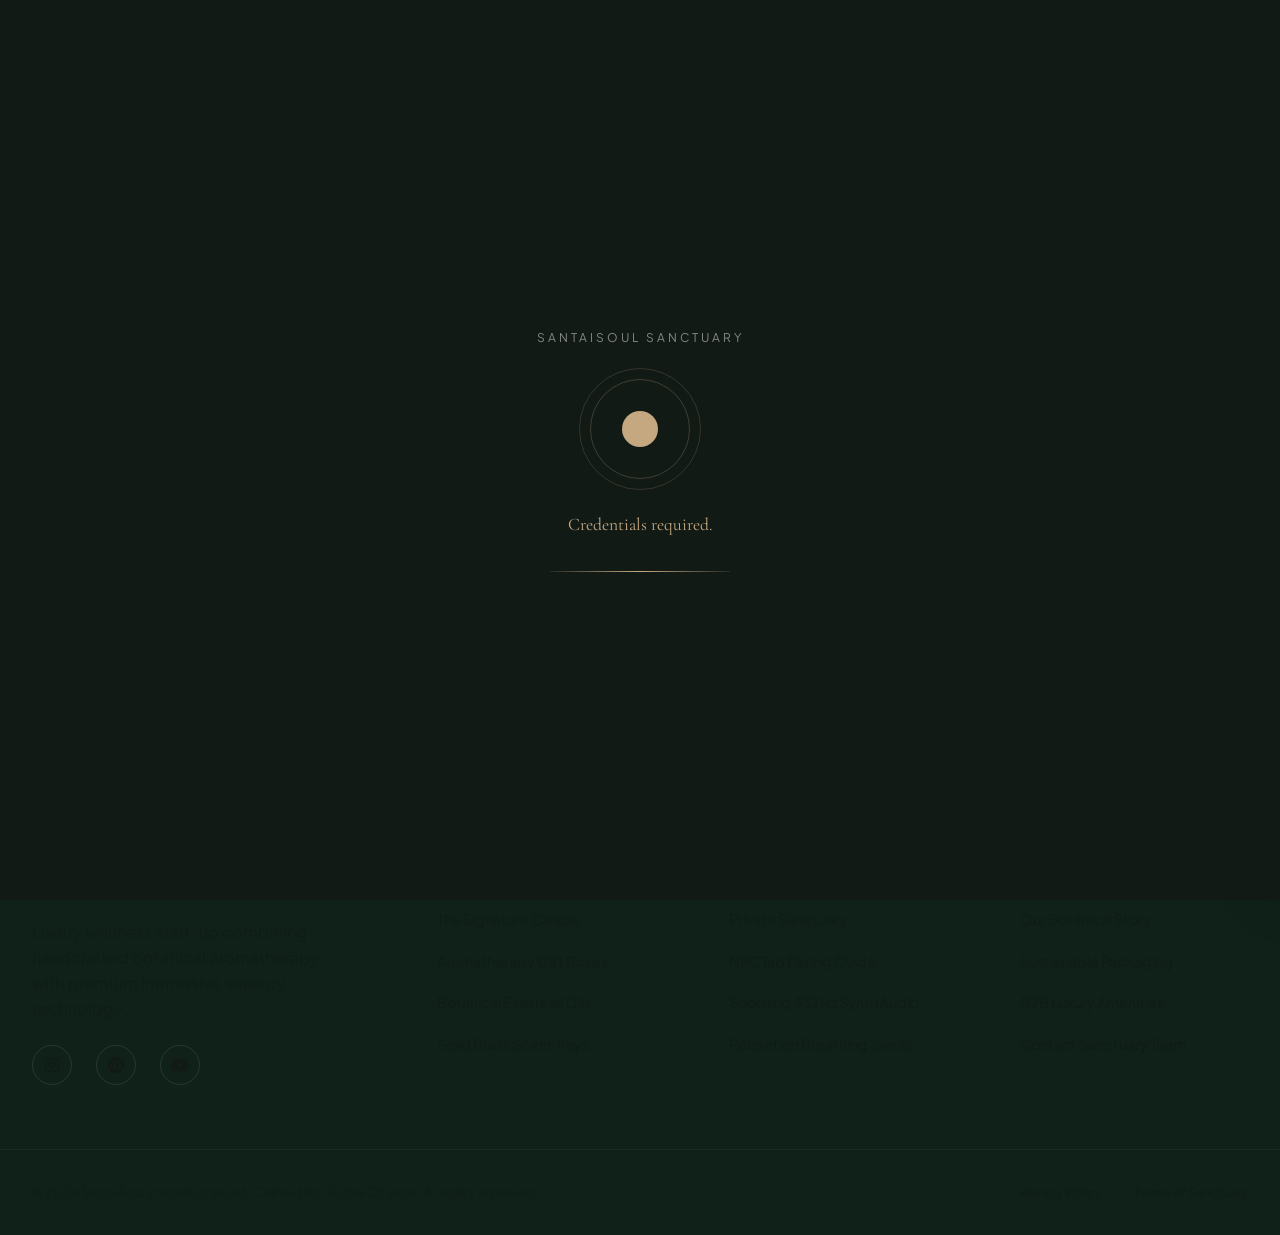
==== commit 3396ec68: "feat: cinematic sanctuary gate verification screen + professional README" ====
--- a/membership.html
+++ b/membership.html
@@ -11,6 +11,92 @@
   
   <!-- FontAwesome for Icons -->
   <link rel="stylesheet" href="https://cdnjs.cloudflare.com/ajax/libs/font-awesome/6.4.0/css/all.min.css">
+
+  <style>
+    /* --- SANCTUARY VERIFICATION OVERLAY --- */
+    #sanctuary-verify-overlay {
+      position: fixed;
+      inset: 0;
+      z-index: 9999;
+      background-color: var(--color-charcoal-dark);
+      display: flex;
+      flex-direction: column;
+      align-items: center;
+      justify-content: center;
+      gap: 2rem;
+      transition: opacity 0.8s cubic-bezier(0.16, 1, 0.3, 1);
+    }
+    #sanctuary-verify-overlay.fade-out {
+      opacity: 0;
+      pointer-events: none;
+    }
+    .verify-ring {
+      width: 100px;
+      height: 100px;
+      border-radius: 50%;
+      border: 1px solid rgba(197, 168, 128, 0.25);
+      display: flex;
+      align-items: center;
+      justify-content: center;
+      position: relative;
+    }
+    .verify-ring::before {
+      content: '';
+      position: absolute;
+      inset: -12px;
+      border-radius: 50%;
+      border: 1px solid rgba(197, 168, 128, 0.12);
+      animation: nfcWaves 2s cubic-bezier(0.16, 1, 0.3, 1) infinite;
+    }
+    .verify-ring::after {
+      content: '';
+      position: absolute;
+      inset: -12px;
+      border-radius: 50%;
+      border: 1px solid rgba(197, 168, 128, 0.08);
+      animation: nfcWaves 2s cubic-bezier(0.16, 1, 0.3, 1) infinite 1s;
+    }
+    .verify-ring-core {
+      width: 36px;
+      height: 36px;
+      border-radius: 50%;
+      background-color: var(--color-gold-accent);
+      animation: breathingOrbPulse 2s ease-in-out infinite;
+    }
+    .verify-label {
+      font-family: var(--font-sans);
+      font-size: 0.75rem;
+      text-transform: uppercase;
+      letter-spacing: 0.25em;
+      color: rgba(250, 246, 240, 0.5);
+    }
+    .verify-status {
+      font-family: var(--font-serif);
+      font-size: 1.1rem;
+      color: var(--color-gold-accent);
+      min-height: 1.5rem;
+      transition: opacity 0.4s ease;
+    }
+    .verify-progress {
+      width: 180px;
+      height: 1px;
+      background: rgba(250, 246, 240, 0.08);
+      position: relative;
+      overflow: hidden;
+    }
+    .verify-progress-bar {
+      height: 100%;
+      background: linear-gradient(90deg, transparent, var(--color-gold-accent), transparent);
+      width: 0%;
+      animation: verifyProgress 2.2s cubic-bezier(0.16, 1, 0.3, 1) forwards;
+    }
+    @keyframes verifyProgress {
+      0%   { width: 0%; }
+      60%  { width: 75%; }
+      85%  { width: 90%; }
+      100% { width: 100%; }
+    }
+  </style>
 </head>
 <body class="dark-mode"> <!-- Force cozy night mode for premium meditation vibes -->
 
@@ -40,6 +126,18 @@
     </div>
   </header>
 
+  <!-- --- SANCTUARY VERIFICATION OVERLAY (always shown on load) --- -->
+  <div id="sanctuary-verify-overlay">
+    <span class="verify-label">SantaiSoul Sanctuary</span>
+    <div class="verify-ring">
+      <div class="verify-ring-core"></div>
+    </div>
+    <div class="verify-status" id="verify-status-text">Authenticating credentials...</div>
+    <div class="verify-progress">
+      <div class="verify-progress-bar"></div>
+    </div>
+  </div>
+
   <!-- --- MAIN GATEWAY CONTAINER --- -->
   <main class="container" style="padding-top: 140px; padding-bottom: 80px; min-height: 80vh;">
     
@@ -286,8 +384,36 @@
   <script>
     // Premium Dashboard Authentication Guard
     document.addEventListener('DOMContentLoaded', () => {
-      checkSanctuaryAuth();
+      runSanctuaryVerification();
     });
+
+    // Cinematic gate sequence — always runs regardless of auth state
+    function runSanctuaryVerification() {
+      const overlay = document.getElementById('sanctuary-verify-overlay');
+      const statusText = document.getElementById('verify-status-text');
+      const user = JSON.parse(localStorage.getItem('santaisoul_user'));
+
+      // Animate status messages for cinematic feel
+      const messages = [
+        { t: 0,    msg: 'Authenticating credentials...' },
+        { t: 700,  msg: 'Verifying candle ownership...' },
+        { t: 1400, msg: 'Decrypting sanctuary key...' },
+        { t: 2000, msg: user && user.premium ? 'Access granted ✦' : 'Credentials required.' },
+      ];
+
+      messages.forEach(({ t, msg }) => {
+        setTimeout(() => { statusText.textContent = msg; }, t);
+      });
+
+      // Fade out overlay then reveal correct view
+      setTimeout(() => {
+        overlay.classList.add('fade-out');
+        setTimeout(() => {
+          overlay.style.display = 'none';
+          checkSanctuaryAuth();
+        }, 800);
+      }, 2500);
+    }
 
     function checkSanctuaryAuth() {
       const user = JSON.parse(localStorage.getItem('santaisoul_user'));
@@ -300,7 +426,7 @@
 
         // Load personalized user details
         document.getElementById('user-welcome-title').textContent = `Welcome, ${user.name}`;
-        
+
         // Init initials badge
         const initials = user.name.split(' ').map(n => n[0]).join('').toUpperCase().substring(0, 2);
         document.getElementById('user-initials').textContent = initials;
